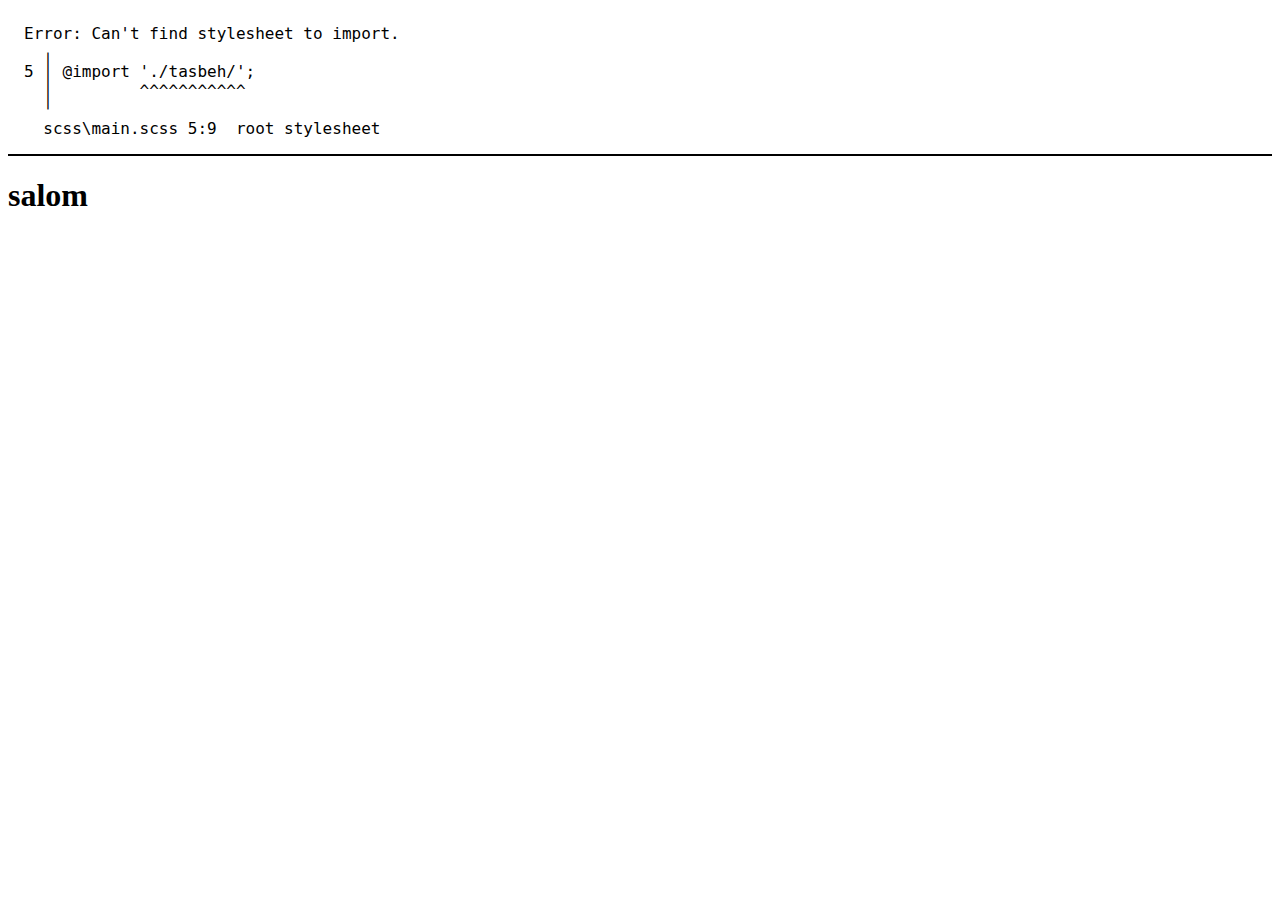
==== index.html @ 0a0f2b90 "islom.tv" ====
<!DOCTYPE html>
<html lang="en">

<head>
    <meta charset="UTF-8">
    <meta name="viewport" content="width=device-width, initial-scale=1.0">
    <link rel="preconnect" href="https://fonts.googleapis.com">
    <link rel="preconnect" href="https://fonts.gstatic.com" crossorigin>
    <link
        href="https://fonts.googleapis.com/css2?family=Lato:ital,wght@0,100;0,300;0,400;0,700;0,900;1,100;1,300;1,400;1,700;1,900&display=swap"
        rel="stylesheet">
    <link rel="preconnect" href="https://fonts.googleapis.com">
    <link rel="preconnect" href="https://fonts.gstatic.com" crossorigin>
    <link
        href="https://fonts.googleapis.com/css2?family=Lato:ital,wght@0,100;0,300;0,400;0,700;0,900;1,100;1,300;1,400;1,700;1,900&family=Lora:ital,wght@0,400..700;1,400..700&display=swap"
        rel="stylesheet">
    <link rel="preconnect" href="https://fonts.googleapis.com">
    <link rel="preconnect" href="https://fonts.gstatic.com" crossorigin>
    <link
        href="https://fonts.googleapis.com/css2?family=Fraunces:ital,opsz,wght@0,9..144,100..900;1,9..144,100..900&family=Lato:ital,wght@0,100;0,300;0,400;0,700;0,900;1,100;1,300;1,400;1,700;1,900&family=Lora:ital,wght@0,400..700;1,400..700&display=swap"
        rel="stylesheet">
        <link rel="preconnect" href="https://fonts.googleapis.com">
<link rel="preconnect" href="https://fonts.gstatic.com" crossorigin>
<link href="https://fonts.googleapis.com/css2?family=Fraunces:ital,opsz,wght@0,9..144,100..900;1,9..144,100..900&family=Lato:ital,wght@0,100;0,300;0,400;0,700;0,900;1,100;1,300;1,400;1,700;1,900&family=Lora:ital,wght@0,400..700;1,400..700&family=Sawarabi+Mincho&display=swap" rel="stylesheet">
    <link rel="stylesheet" href="./css/main.css">
    <title>Document</title>
</head>

<body>
    <h1>salom</h1>

    <script src="./js/main.js"></script>
</body>

</html>
---- css/main.css ----
/* Error: Can't find stylesheet to import.
 *   ,
 * 5 | @import './tasbeh/';
 *   |         ^^^^^^^^^^^
 *   '
 *   scss\main.scss 5:9  root stylesheet */

body::before {
  font-family: "Source Code Pro", "SF Mono", Monaco, Inconsolata, "Fira Mono",
      "Droid Sans Mono", monospace, monospace;
  white-space: pre;
  display: block;
  padding: 1em;
  margin-bottom: 1em;
  border-bottom: 2px solid black;
  content: "Error: Can't find stylesheet to import.\a   \2577 \a 5 \2502  @import './tasbeh/';\a   \2502          ^^^^^^^^^^^\a   \2575 \a   scss\\main.scss 5:9  root stylesheet";
}
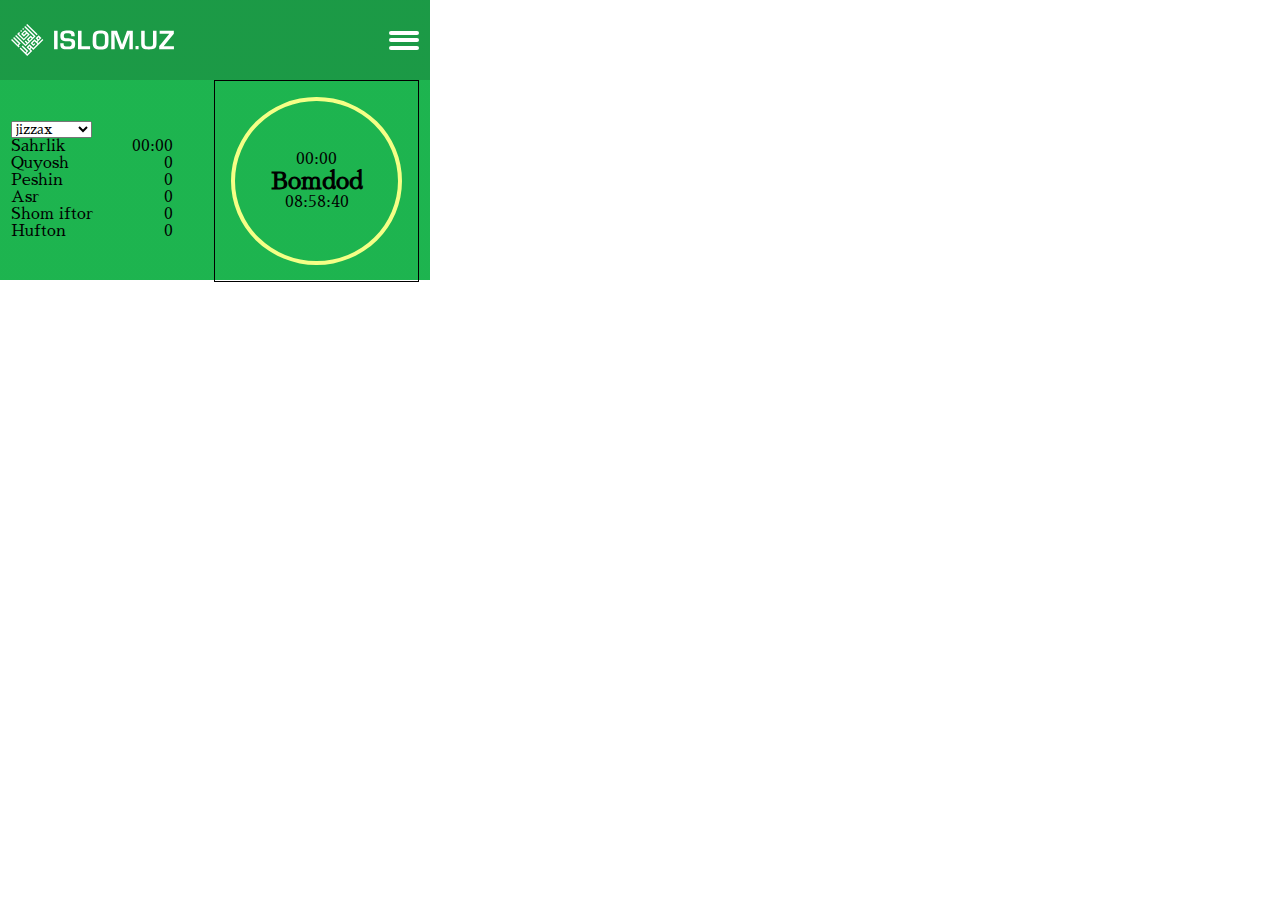
==== commit 65e8c5b0: "zero" ====
--- a/index.html
+++ b/index.html
@@ -19,15 +19,86 @@
     <link
         href="https://fonts.googleapis.com/css2?family=Fraunces:ital,opsz,wght@0,9..144,100..900;1,9..144,100..900&family=Lato:ital,wght@0,100;0,300;0,400;0,700;0,900;1,100;1,300;1,400;1,700;1,900&family=Lora:ital,wght@0,400..700;1,400..700&display=swap"
         rel="stylesheet">
-        <link rel="preconnect" href="https://fonts.googleapis.com">
-<link rel="preconnect" href="https://fonts.gstatic.com" crossorigin>
-<link href="https://fonts.googleapis.com/css2?family=Fraunces:ital,opsz,wght@0,9..144,100..900;1,9..144,100..900&family=Lato:ital,wght@0,100;0,300;0,400;0,700;0,900;1,100;1,300;1,400;1,700;1,900&family=Lora:ital,wght@0,400..700;1,400..700&family=Sawarabi+Mincho&display=swap" rel="stylesheet">
+    <link rel="preconnect" href="https://fonts.googleapis.com">
+    <link rel="preconnect" href="https://fonts.gstatic.com" crossorigin>
+    <link
+        href="https://fonts.googleapis.com/css2?family=Fraunces:ital,opsz,wght@0,9..144,100..900;1,9..144,100..900&family=Lato:ital,wght@0,100;0,300;0,400;0,700;0,900;1,100;1,300;1,400;1,700;1,900&family=Lora:ital,wght@0,400..700;1,400..700&family=Sawarabi+Mincho&display=swap"
+        rel="stylesheet">
     <link rel="stylesheet" href="./css/main.css">
     <title>Document</title>
 </head>
 
 <body>
-    <h1>salom</h1>
+    <header class="header" id="header">
+        <div class="header__container" id="headerContainer">
+            <div class="header__logo" id="headerLogo">
+                <img src="./logomob.svg" alt="">
+            </div>
+            <div class="header__list" id="headerList">
+                <div class="list--menu">
+                    <ul>
+                        <li list--menu--lists><a href="" class="menu--link">Asosiy</a></li>
+                        <li list--menu--lists><a href="" class="menu--link">Muhum kunlar</a></li>
+                        <li list--menu--lists><a href="" class="menu--link">Taqvim</a></li>
+                        <li list--menu--lists><a href="" class="menu--link">Online TV</a></li>
+                        <li list--menu--lists><a href="" class="menu--link">Tasbeh</a></li>
+                        <li list--menu--lists><a href="" class="menu--link">Muallif</a></li>
+                    </ul>
+                </div>
+                <div class="ham-menu" id="hamMenu">
+                    <span></span>
+                    <span></span>
+                    <span></span>
+                </div>
+            </div>
+        </div>
+    </header>
+    <main class="main" id="main">
+        <div class="main__container" id="mainContainer">
+            <div class="container__text">
+                <ul>
+                    <li>
+                        <select name="" id="select">
+                            <option value="jizzax">jizzax</option>
+                            <option value="toshkent">Toshkent</option>
+                        </select>
+                    </li>
+                    <li>
+                        <p>Sahrlik</p>
+                        <span id="sahar">00:00</span>
+                    </li>
+                    <li>
+                        <p>Quyosh</p>
+                        <span id="quyosh">0</span>
+                    </li>
+                    <li>
+                        <p>Peshin</p>
+                        <span id="peshin">0</span>
+                    </li>
+                    <li>
+                        <p>Asr</p>
+                        <span id="asr">0</span>
+                    </li>
+                    <li>
+                        <p>Shom iftor</p>
+                        <span id="shom iftor">0</span>
+                    </li>
+                    <li>
+                        <p>Hufton</p>
+                        <span id="hufton">0</span>
+                    </li>
+                </ul>
+            </div>
+            <div class="container__time">
+                <div class="time">
+                    <span class="name">00:00</span>
+                    <h2 class="attTime">Bomdod</h2>
+                    <span class="second" id="clock">00:00</span>
+
+                </div>
+            </div>
+        </div>
+    </main>
 
     <script src="./js/main.js"></script>
 </body>
--- a/css/main.css
+++ b/css/main.css
@@ -1,17 +1,151 @@
-/* Error: Can't find stylesheet to import.
- *   ,
- * 5 | @import './tasbeh/';
- *   |         ^^^^^^^^^^^
- *   '
- *   scss\main.scss 5:9  root stylesheet */
+* {
+  padding: 0;
+  margin: 0;
+  box-sizing: content-box;
+  list-style: none;
+  text-decoration: none;
+  font-family: "Lato", sans-serif;
+  font-family: "Lora", serif;
+  font-family: "Fraunces", serif;
+  font-family: "Sawarabi Mincho", serif;
+}
 
-body::before {
-  font-family: "Source Code Pro", "SF Mono", Monaco, Inconsolata, "Fira Mono",
-      "Droid Sans Mono", monospace, monospace;
-  white-space: pre;
-  display: block;
-  padding: 1em;
-  margin-bottom: 1em;
-  border-bottom: 2px solid black;
-  content: "Error: Can't find stylesheet to import.\a   \2577 \a 5 \2502  @import './tasbeh/';\a   \2502          ^^^^^^^^^^^\a   \2575 \a   scss\\main.scss 5:9  root stylesheet";
+.header {
+  max-width: 430px;
+  height: 80px;
+  background: rgb(3, 143, 50);
+  background: linear-gradient(90deg, rgba(3, 143, 50, 0.9) 15%, rgba(3, 143, 50, 0.9) 90%);
 }
+.header .header__container {
+  display: flex;
+  justify-content: space-between;
+  width: 95%;
+  height: 100%;
+  margin: 0 auto;
+}
+.header .header__container .header__logo {
+  display: flex;
+  justify-content: center;
+  align-items: center;
+  width: 40%;
+  height: 100%;
+}
+.header .header__container .header__logo img {
+  width: 100%;
+  height: 40%;
+}
+.header .header__container .header__list {
+  display: flex;
+  align-items: center;
+  width: 20%;
+  height: 100%;
+}
+.header .header__container .header__list .list--menu {
+  z-index: 11;
+  background: #007336;
+  height: 100vh;
+  width: 100%;
+  max-width: 293px;
+  position: fixed;
+  top: 0;
+  right: -500px;
+  display: flex;
+  flex-direction: column;
+  justify-content: center;
+  align-items: center;
+  text-align: center;
+  font-size: 3rem;
+  transition: 0.3s ease;
+}
+.header .header__container .header__list .list--menu ul li a {
+  font-size: 28px;
+  color: white;
+  list-style: none;
+  font-family: "Courier New", Courier, monospace;
+  font-weight: 900;
+}
+.header .header__container .header__list .list--menu.active {
+  right: 0;
+}
+.header .header__container .header__list .ham-menu {
+  z-index: 12;
+  height: 30px;
+  width: 30px;
+  margin-left: auto;
+  position: relative;
+}
+.header .header__container .header__list .ham-menu span {
+  height: 4px;
+  width: 100%;
+  background-color: #fff;
+  border-radius: 25px;
+  position: absolute;
+  top: 50%;
+  left: 50%;
+  transform: translate(-50%, -50%);
+  transition: 0.3s ease;
+}
+.header .header__container .header__list .ham-menu span:nth-child(1) {
+  top: 25%;
+}
+.header .header__container .header__list .ham-menu span:nth-child(3) {
+  top: 75%;
+}
+.header .header__container .header__list .ham-menu.active span:nth-child(1) {
+  top: 40%;
+  transform: translate(-50%, -50%) rotate(45deg);
+}
+.header .header__container .header__list .ham-menu.active span:nth-child(2) {
+  opacity: 0;
+}
+.header .header__container .header__list .ham-menu.active span:nth-child(3) {
+  top: 25%;
+  transform: translate(-50%, 50%) rotate(-45deg);
+}
+
+.main {
+  max-width: 430px;
+  height: 200px;
+  background: rgb(5, 172, 60);
+  background: linear-gradient(90deg, rgba(5, 172, 60, 0.9) 15%, rgba(5, 172, 60, 0.9) 90%);
+}
+.main .main__container {
+  display: flex;
+  width: 95%;
+  height: 100%;
+  margin: 0 auto;
+}
+.main .main__container .container__text {
+  display: flex;
+  align-items: center;
+  width: 50%;
+  height: 100%;
+}
+.main .main__container .container__text ul {
+  width: 100%;
+}
+.main .main__container .container__text ul li {
+  display: flex;
+  justify-content: space-between;
+  width: 80%;
+}
+.main .main__container .container__time {
+  width: 50%;
+  height: 100%;
+  border: 1px solid;
+  display: flex;
+  justify-content: center;
+  align-items: center;
+}
+.main .main__container .container__time .time {
+  display: flex;
+  flex-direction: column;
+  justify-content: center;
+  align-items: center;
+  width: 80%;
+  height: 80%;
+  border: 4px solid rgb(245, 255, 134);
+  border-radius: 50%;
+}
+
+/*# sourceMappingURL=main.css.map */
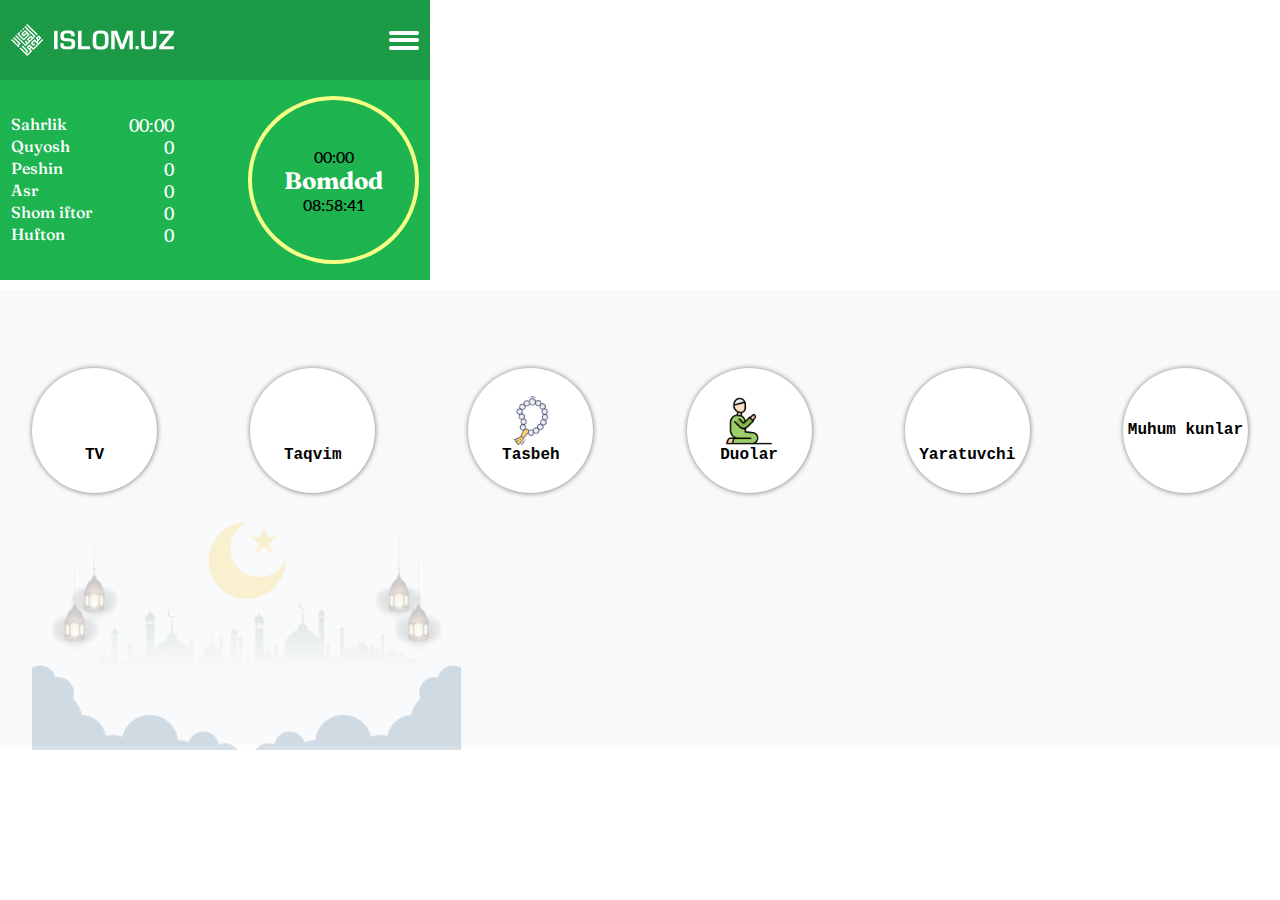
==== commit 0ca0bf07: "bum" ====
--- a/index.html
+++ b/index.html
@@ -24,6 +24,9 @@
     <link
         href="https://fonts.googleapis.com/css2?family=Fraunces:ital,opsz,wght@0,9..144,100..900;1,9..144,100..900&family=Lato:ital,wght@0,100;0,300;0,400;0,700;0,900;1,100;1,300;1,400;1,700;1,900&family=Lora:ital,wght@0,400..700;1,400..700&family=Sawarabi+Mincho&display=swap"
         rel="stylesheet">
+    <link rel="stylesheet" href="https://cdnjs.cloudflare.com/ajax/libs/font-awesome/6.5.1/css/all.min.css"
+        integrity="sha512-DTOQO9RWCH3ppGqcWaEA1BIZOC6xxalwEsw9c2QQeAIftl+Vegovlnee1c9QX4TctnWMn13TZye+giMm8e2LwA=="
+        crossorigin="anonymous" referrerpolicy="no-referrer" />
     <link rel="stylesheet" href="./css/main.css">
     <title>Document</title>
 </head>
@@ -44,6 +47,7 @@
                         <li list--menu--lists><a href="" class="menu--link">Tasbeh</a></li>
                         <li list--menu--lists><a href="" class="menu--link">Muallif</a></li>
                     </ul>
+                    <img src="./Ramadan.jpg" alt="">
                 </div>
                 <div class="ham-menu" id="hamMenu">
                     <span></span>
@@ -57,12 +61,6 @@
         <div class="main__container" id="mainContainer">
             <div class="container__text">
                 <ul>
-                    <li>
-                        <select name="" id="select">
-                            <option value="jizzax">jizzax</option>
-                            <option value="toshkent">Toshkent</option>
-                        </select>
-                    </li>
                     <li>
                         <p>Sahrlik</p>
                         <span id="sahar">00:00</span>
@@ -99,6 +97,39 @@
             </div>
         </div>
     </main>
+    <div class="icon__bar">
+        <div class="icon__container">
+            <div class="items">
+                <div class="item">
+                    <i class="fa-solid fa-tv"></i>
+                    <p>TV</p>
+                </div>
+                <div class="item">
+                    <i class="fa-solid fa-calendar-days"></i>
+                    <p>Taqvim</p>
+                </div>
+                <div class="item">
+                    <img src="./tasbeh.png" alt="">
+                    <p>Tasbeh</p>
+                </div>
+                <div class="item">
+                    <img src="./dua.png" alt="">
+                    <p>Duolar</p>
+                </div>
+                <div class="item">
+                    <i class="fa-regular fa-user"></i>
+                    <p>Yaratuvchi</p>
+                </div>
+                <div class="item">
+
+                    <p>Muhum kunlar</p>
+                </div>
+            </div>
+            <div class="mosque_bg">
+                <img src="./ramadan.webp" alt="">
+            </div>
+        </div>
+    </div>
 
     <script src="./js/main.js"></script>
 </body>
--- a/css/main.css
+++ b/css/main.css
@@ -8,6 +8,7 @@
   font-family: "Lora", serif;
   font-family: "Fraunces", serif;
   font-family: "Sawarabi Mincho", serif;
+  max-height: 930px;
 }
 
 .header {
@@ -51,18 +52,32 @@
   right: -500px;
   display: flex;
   flex-direction: column;
-  justify-content: center;
+  justify-content: space-evenly;
   align-items: center;
   text-align: center;
   font-size: 3rem;
   transition: 0.3s ease;
 }
+.header .header__container .header__list .list--menu ul li {
+  height: 60px;
+}
 .header .header__container .header__list .list--menu ul li a {
-  font-size: 28px;
+  height: 100%;
   color: white;
   list-style: none;
   font-family: "Courier New", Courier, monospace;
   font-weight: 900;
+  transition: 0.3s;
+  font-size: 28px;
+  line-height: 1px;
+}
+.header .header__container .header__list .list--menu ul li a:active {
+  color: black;
+}
+.header .header__container .header__list .list--menu img {
+  width: 100%;
+  height: 200px;
+  opacity: 0.5;
 }
 .header .header__container .header__list .list--menu.active {
   right: 0;
@@ -129,12 +144,22 @@
   justify-content: space-between;
   width: 80%;
 }
+.main .main__container .container__text ul li p {
+  color: white;
+  font-weight: 500;
+  font-family: "Fraunces", serif;
+}
+.main .main__container .container__text ul li span {
+  color: white;
+  font-family: "Lato", sans-serif;
+  font-weight: 600;
+  font-size: 18px;
+}
 .main .main__container .container__time {
   width: 50%;
   height: 100%;
-  border: 1px solid;
-  display: flex;
-  justify-content: center;
+  display: flex;
+  justify-content: end;
   align-items: center;
 }
 .main .main__container .container__time .time {
@@ -147,5 +172,238 @@
   border: 4px solid rgb(245, 255, 134);
   border-radius: 50%;
 }
+.main .main__container .container__time .time h2 {
+  font-family: "Fraunces", serif;
+  color: white;
+}
+.main .main__container .container__time .time span {
+  font-family: "Lato", sans-serif;
+  color: black;
+  font-weight: 600;
+}
+
+.icon__bar {
+  background-color: #f8f9fa;
+  max-width: 100%;
+  height: 455px;
+}
+.icon__bar .icon__container {
+  position: relative;
+  margin: 0 auto;
+  width: 95%;
+  height: 100%;
+}
+.icon__bar .icon__container .items {
+  display: flex;
+  flex-wrap: wrap;
+  justify-content: space-between;
+  align-items: center;
+  width: 100%;
+  height: 280px;
+  margin-top: 10px;
+}
+.icon__bar .icon__container .items .item {
+  display: flex;
+  flex-direction: column;
+  justify-content: center;
+  align-items: center;
+  width: 125px;
+  height: 125px;
+  border-radius: 50%;
+  box-shadow: 0.2px 0.2px 5px 0.2px gray;
+  background: #fff;
+}
+.icon__bar .icon__container .items .item img {
+  width: 50px;
+  height: 50px;
+}
+.icon__bar .icon__container .items .item p {
+  color: black;
+  font-weight: 550;
+  font-family: "Courier New", Courier, monospace;
+}
+.icon__bar .icon__container .items .item i {
+  display: flex;
+  align-items: center;
+  justify-content: center;
+  color: #049e4c;
+  font-size: 30px;
+  width: 50px;
+  height: 50px;
+}
+.icon__bar .icon__container .mosque_bg {
+  width: 100%;
+  max-width: 430px;
+  height: 165px;
+  opacity: 0.2;
+  position: absolute;
+  top: 48%;
+  left: 0;
+}
+.icon__bar .icon__container .mosque_bg img {
+  width: 100%;
+}
+
+@media screen and (max-width: 415px) {
+  main .main__container .container__time .time h2 {
+    font-size: 30px;
+  }
+  main .main__container .container__time .time span {
+    font-size: 20px;
+    font-family: "Lato", sans-serif;
+    font-weight: 700;
+  }
+  .icon__bar {
+    min-width: 100%;
+    width: 100%;
+    height: 432px;
+  }
+}
+@media screen and (max-width: 400px) {
+  .header {
+    max-width: 100%;
+    width: 400px;
+  }
+  .icon__bar {
+    max-width: 100%;
+    width: 100%;
+    height: 315px;
+  }
+  .icon__bar .icon__container {
+    width: 95%;
+  }
+  .icon__bar .icon__container .items {
+    width: 100%;
+    height: 280px;
+  }
+  .icon__bar .icon__container .items .item {
+    width: 105px;
+    height: 105px;
+  }
+  .icon__bar .icon__container .items .item img {
+    width: 40px;
+    height: 40px;
+  }
+  .icon__bar .icon__container .items .item p {
+    font-size: 16px;
+  }
+  .icon__bar .icon__container .items .item i {
+    width: 40px;
+    height: 40px;
+  }
+  .icon__bar .icon__container .mosque_bg {
+    width: 100%;
+    top: 50.5%;
+  }
+}
+@media screen and (max-width: 380px) {
+  .icon__bar {
+    max-width: 480px;
+    width: 375px;
+    height: 315px;
+  }
+  .icon__bar .icon__container {
+    width: 95%;
+  }
+  .icon__bar .icon__container .items {
+    width: 100%;
+    height: 280px;
+  }
+  .icon__bar .icon__container .items .item {
+    width: 110px;
+    height: 110px;
+  }
+  .icon__bar .icon__container .items .item img {
+    width: 40px;
+    height: 40px;
+  }
+  .icon__bar .icon__container .items .item p {
+    font-size: 16px;
+  }
+  .icon__bar .icon__container .items .item i {
+    width: 40px;
+    height: 40px;
+  }
+  .icon__bar .icon__container .mosque_bg {
+    width: 100%;
+    top: 43%;
+  }
+}
+@media screen and (max-width: 380px) {
+  .icon__bar {
+    min-width: 100%;
+    width: 100%;
+    height: 268px;
+  }
+  .icon__bar .icon__container {
+    width: 95%;
+    height: 100%;
+  }
+  .icon__bar .icon__container .items {
+    width: 100%;
+    height: 225px;
+  }
+  .icon__bar .icon__container .items .item {
+    width: 105px;
+    height: 105px;
+  }
+  .icon__bar .icon__container .items .item p {
+    font-size: 14px;
+    font-weight: 700;
+  }
+  .icon__bar .icon__container .mosque_bg {
+    width: 100%;
+    min-width: 100%;
+  }
+}
+@media screen and (max-width: 365px) {
+  .main {
+    min-width: 360px;
+    width: 100%;
+  }
+  .main .main__container {
+    width: 95%;
+    height: 100%;
+  }
+  .main .main__container .container__time {
+    width: 50%;
+    height: 100%;
+  }
+  .main .main__container .container__time .time {
+    width: 70%;
+    height: 65%;
+  }
+  .icon__bar {
+    max-width: 365px;
+    width: 100%;
+    height: 280px;
+  }
+  .icon__bar .icon__container {
+    width: 95%;
+  }
+  .icon__bar .icon__container .items {
+    width: 100%;
+    height: 280px;
+  }
+  .icon__bar .icon__container .items .item {
+    width: 105px;
+    height: 110px;
+  }
+  .icon__bar .icon__container .items .item img {
+    width: 40px;
+    height: 40px;
+  }
+  .icon__bar .icon__container .items .item p {
+    font-size: 14px;
+  }
+  .icon__bar .icon__container .items .item i {
+    width: 40px;
+    height: 40px;
+  }
+  .icon__bar .icon__container .mosque_bg {
+    width: 100%;
+    top: 43%;
+  }
+}
 
 /*# sourceMappingURL=main.css.map */
